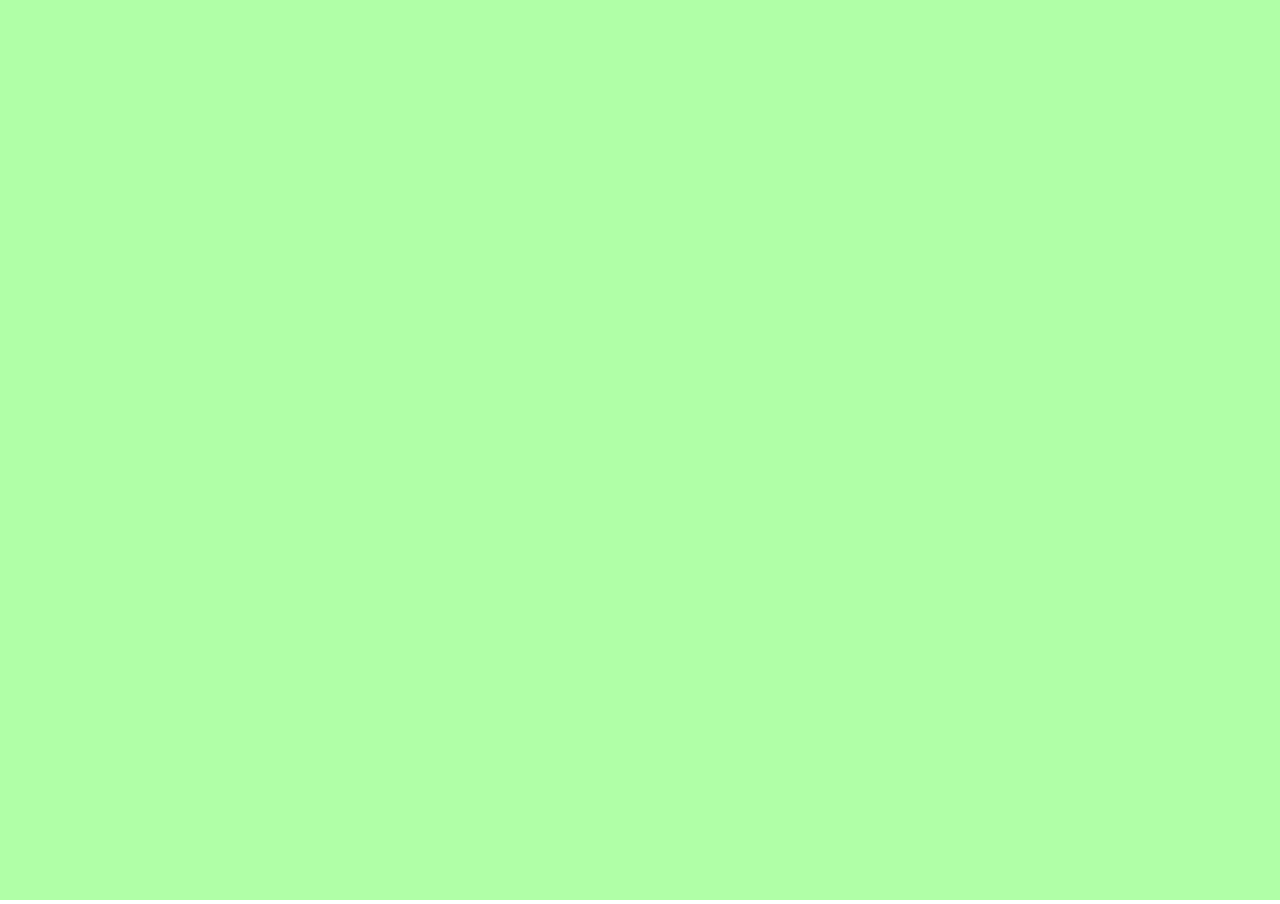
==== index.html @ 8eaa48c0 "Add initial HTML structure for main page" ====
<!DOCTYPE html>
<html lang="en">
<head>
    <meta charset="UTF-8">
    <meta name="viewport" content="width=device-width, initial-scale=1.0">
    <title>Main Page</title>
    <link rel="stylesheet" href="style.css">
</head>
<body>
    <div id="startcan" class="pgsize">
        <canvas id="startcanvas" width="100%" height="100%"></canvas>
    </div>
    <div id="main" class="pgsize">
    <h1>Happy Birthday Calvin!</h1>
    <p>If you think about it next year you will be 20 but for now your just 19</p>
    <script src="script.js" defer></script>
    </div>
</body>
</html>
---- style.css ----
body{
    font-family: Impact, Haettenschweiler, 'Arial Narrow Bold', sans-serif;
    text-align: center;
    margin: 0;
}
h1{
    display: block;
    color: white;
    text-shadow: 2px 2px 4px rgba(0, 0, 0, 0.5);
    text-transform: uppercase;
}
p{
    color:rgb(223, 255, 191);
}
#main{
    background-color: lightblue;
}
.pgsize{
    width: 100%;
    height: 100%;
    position: absolute;
}
canvas{
    top: 0;
    left: 0;
    width:100vw;
    height:100vh;


}
.bgred{
    
}
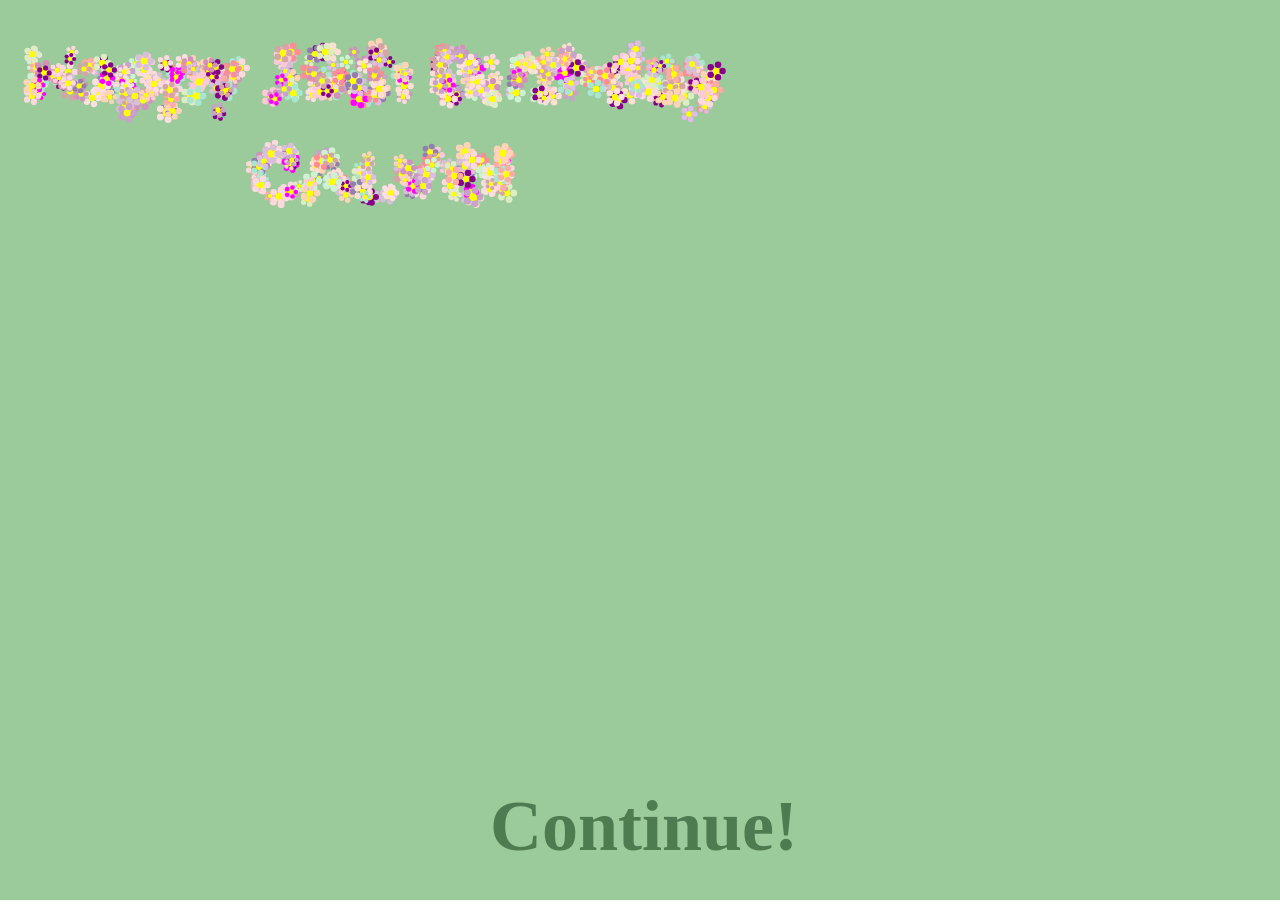
==== commit 41c5f837: "startup done" ====
--- a/index.html
+++ b/index.html
@@ -8,7 +8,7 @@
 </head>
 <body>
     <div id="startcan" class="pgsize">
-        <canvas id="startcanvas" width="100%" height="100%"></canvas>
+        <canvas id="startcanvas"></canvas>
     </div>
     <div id="main" class="pgsize">
     <h1>Happy Birthday Calvin!</h1>
--- a/style.css
+++ b/style.css
@@ -23,11 +23,11 @@
 canvas{
     top: 0;
     left: 0;
-    width:100vw;
-    height:100vh;
-
-
 }
 .bgred{
     
+}
+#startcanvas{
+    width: 100%;
+    height: 100%;
 }
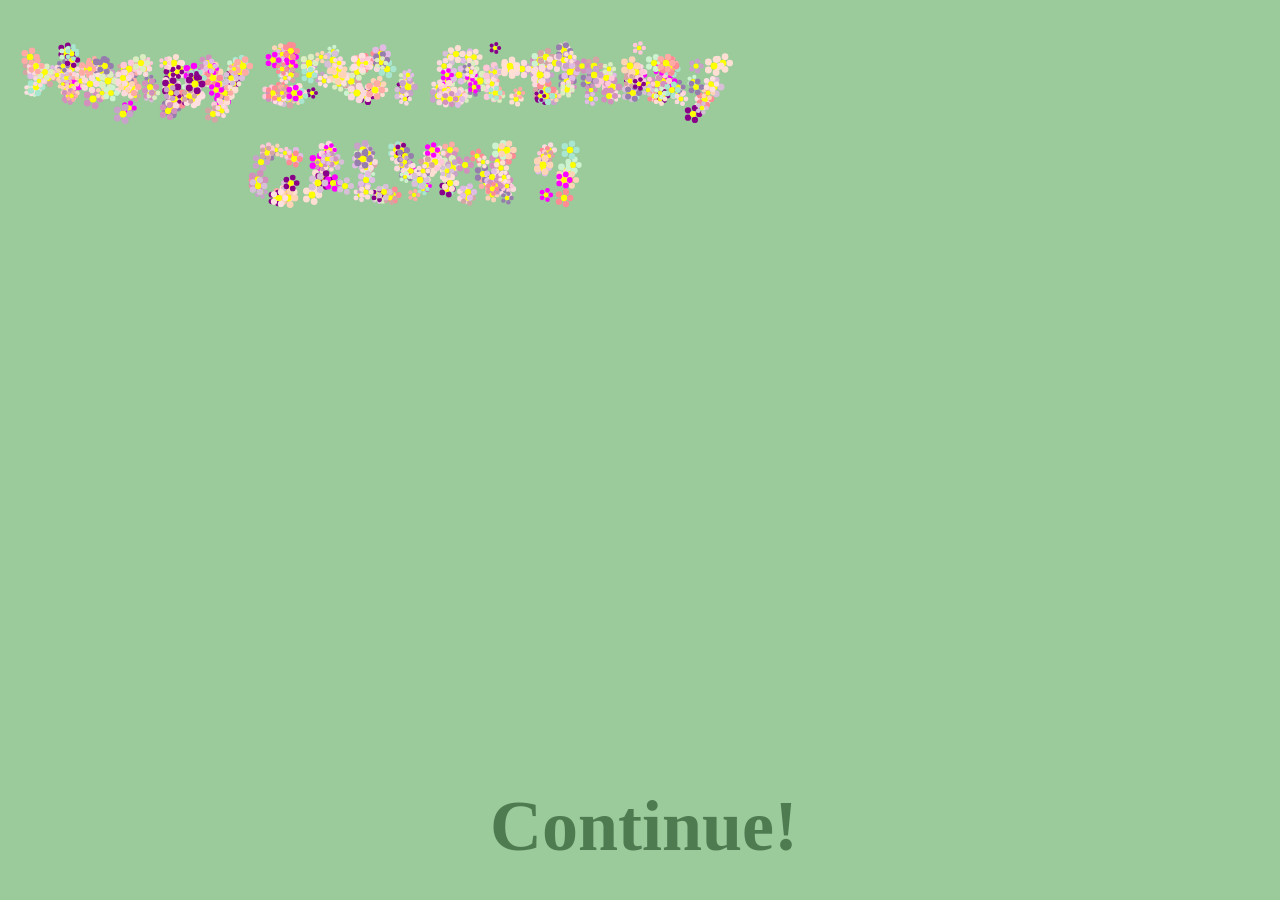
==== commit 4fb12e49: "done" ====
--- a/index.html
+++ b/index.html
@@ -5,15 +5,34 @@
     <meta name="viewport" content="width=device-width, initial-scale=1.0">
     <title>Main Page</title>
     <link rel="stylesheet" href="style.css">
+    <link rel="preconnect" href="https://fonts.googleapis.com">
+    <link rel="preconnect" href="https://fonts.gstatic.com" crossorigin>
+    <link href="https://fonts.googleapis.com/css2?family=Isometra&display=swap" rel="stylesheet">
 </head>
 <body>
     <div id="startcan" class="pgsize">
         <canvas id="startcanvas"></canvas>
     </div>
+    <div id="photo1con">
+        <img id="photo1" src="photos/img1.jpeg" alt="calvin + alex">
+    </div>
     <div id="main" class="pgsize">
-    <h1>Happy Birthday Calvin!</h1>
-    <p>If you think about it next year you will be 20 but for now your just 19</p>
-    <script src="script.js" defer></script>
+        <div id="header">
+            <h1 >Calvin</h1><h1 id="alextxt" class="gone">&nbsp;and Alex</h1>
+        </div>
+        <p id="caketext"></p>
+            <div id="cake">
+                <div id="candles">
+                </div>
+                <div id="top">
+                    <div class="iceing"></div>
+                </div>
+                <div id="bottom">
+                    <div class="iceing"></div>
+                </div>
+            </div>
+        <script src="Startup.js" defer></script>
+        <script src="Cake.js" defer></script>
     </div>
 </body>
 </html>
--- a/style.css
+++ b/style.css
@@ -1,19 +1,17 @@
 body{
-    font-family: Impact, Haettenschweiler, 'Arial Narrow Bold', sans-serif;
+    font-family: "Isometra", serif;
     text-align: center;
     margin: 0;
 }
 h1{
-    display: block;
-    color: white;
-    text-shadow: 2px 2px 4px rgba(0, 0, 0, 0.5);
-    text-transform: uppercase;
+    font-size: 5em;
+    color: black;
+    margin-bottom: 0;
 }
 p{
-    color:rgb(223, 255, 191);
 }
 #main{
-    background-color: lightblue;
+    background-color: #FFFFFF;
 }
 .pgsize{
     width: 100%;
@@ -30,4 +28,116 @@
 #startcanvas{
     width: 100%;
     height: 100%;
+}
+#cake{
+    display: flex;
+    width: 100vw;
+    height: 60vh;
+    flex-direction: column;
+    align-items: center;
+    transition: transform 2s;
+    cursor: url('lighter.png') 16 16, crosshair !important;
+}
+#top{
+    background-color: #f7f6ec;
+    height: 100px;
+    width: 250px;
+    border-radius: 20px 20px 0 0;
+}
+#bottom{
+    background-color: #f7f6ec;
+    height: 200px;
+    width: 400px;
+    border-radius: 20px 20px 20px 20px;
+}
+#candles{
+    display: flex;
+    justify-content: space-between;
+    width: 200px;
+    height: 60px;
+}
+.candle{
+    width: 10px;
+    height: 60px;
+    display: flex;
+    justify-content: flex-end;
+    flex-direction: column;
+    margin: auto;
+    margin-bottom: 0;
+    margin-top: 0;
+    
+}
+.flame{
+    width: 100%;
+    height: 20px;
+    background:radial-gradient(circle at 50% 70%, #fff6c9, #ffd24a 55%, #ff8a2a);
+    border-radius: 50% 50% 50% 50% / 65% 65% 35% 35%;
+    animation:flicker .35s ease-in-out infinite alternate;
+    transition: height 0.5s;
+}
+.shaft{
+    background-color: rgb(0, 155, 77);
+    border-radius: 3px 3px 0 0;
+    width: 100%;
+    height: 40px;
+}
+.iceing{
+    background-color: #f6ecf7;
+    height: 30%;
+    width: 100%;
+    border-radius: 20px 20px 0 0;
+}
+.unlit{
+    height: 0 !important;
+}
+
+@keyframes flicker{
+  from{transform:scale(1,1) rotate(-3deg)}
+    to  {transform:scale(.88,1.12) rotate(3deg) translate(0,-.5px)}
+}
+.slideleft{
+    transform: translateX(100vw);
+}
+#header{
+    display: flex;
+    margin-left:auto;
+    margin-right: auto;
+    width: fit-content;
+}
+#alextxt{
+    transition: all 2s;
+}
+.gone{
+    display: none;
+}
+
+#photo1con{
+    
+    left: 0;
+    z-index: 1;
+    transform: translateX(-200vw);
+    transition: all 2s;
+    height: 100vh;
+    width: 100vw;
+    position: absolute;
+}
+#photo1{
+    height: 100%;
+    width: 100%;
+    margin:auto;
+    object-fit: contain;
+}
+
+.slideright{
+    transform: translateX(0vw) !important;
+    transition: all 2s; 
+}
+.slidedown{
+    transform: translateY(100vw) !important;
+}
+#nineteen{
+    margin-top: auto;
+}
+*{
+    overflow: hidden;
 }
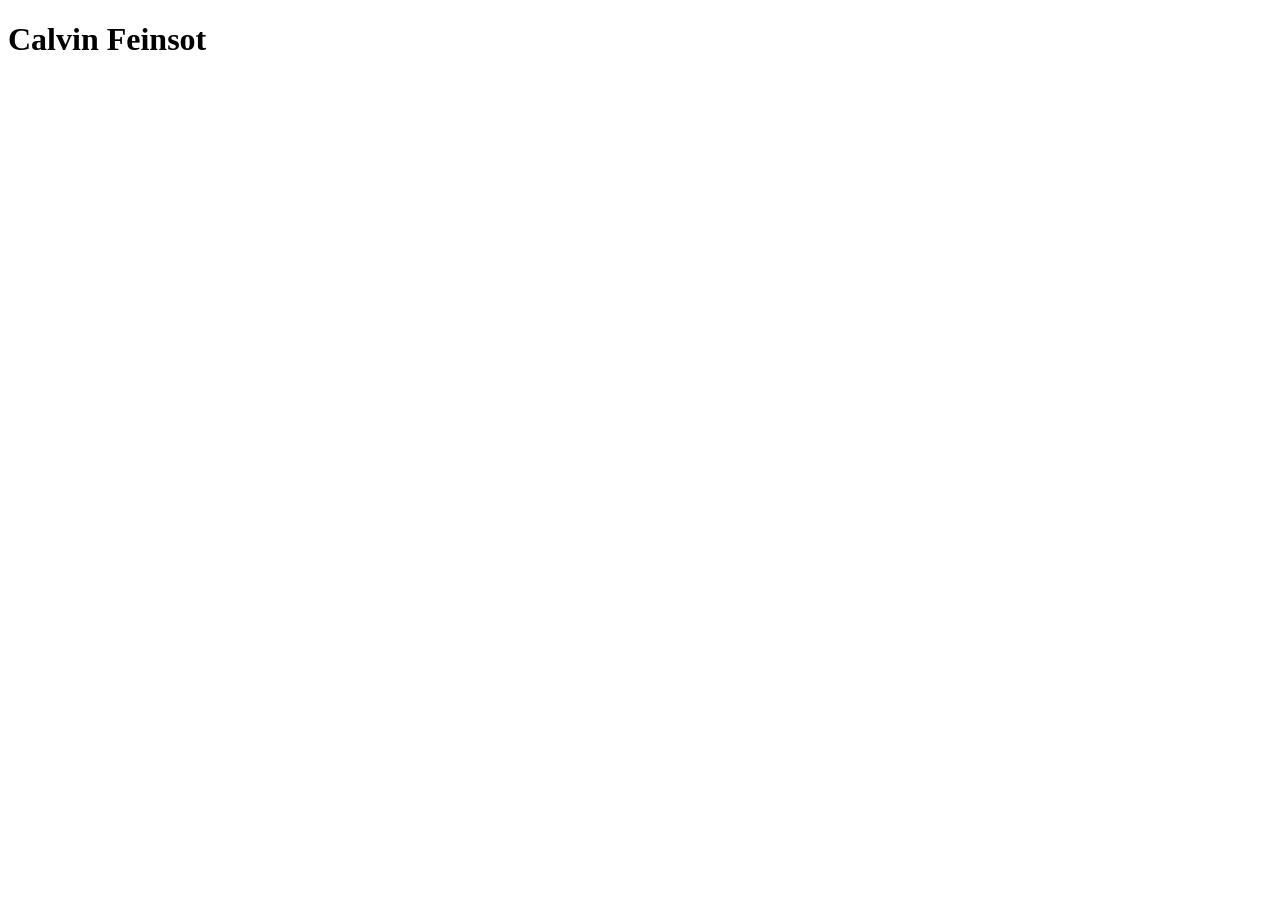
==== commit 9832fa52: "moving things" ====
--- a/index.html
+++ b/index.html
@@ -1,38 +1,16 @@
 <!DOCTYPE html>
 <html lang="en">
 <head>
-    <meta charset="UTF-8">
-    <meta name="viewport" content="width=device-width, initial-scale=1.0">
-    <title>Main Page</title>
-    <link rel="stylesheet" href="style.css">
-    <link rel="preconnect" href="https://fonts.googleapis.com">
-    <link rel="preconnect" href="https://fonts.gstatic.com" crossorigin>
-    <link href="https://fonts.googleapis.com/css2?family=Isometra&display=swap" rel="stylesheet">
+	<meta charset="UTF-8">
+	<meta name="viewport" content="width=device-width, initial-scale=1.0">
+	<title>Document</title>
 </head>
 <body>
-    <div id="startcan" class="pgsize">
-        <canvas id="startcanvas"></canvas>
-    </div>
-    <div id="photo1con">
-        <img id="photo1" src="photos/img1.jpeg" alt="calvin + alex">
-    </div>
-    <div id="main" class="pgsize">
-        <div id="header">
-            <h1 >Calvin</h1><h1 id="alextxt" class="gone">&nbsp;and Alex</h1>
+    <header>
+        <div>
+            <h1 id="name"> Calvin Feinsot</h1>
         </div>
-        <p id="caketext"></p>
-            <div id="cake">
-                <div id="candles">
-                </div>
-                <div id="top">
-                    <div class="iceing"></div>
-                </div>
-                <div id="bottom">
-                    <div class="iceing"></div>
-                </div>
-            </div>
-        <script src="Startup.js" defer></script>
-        <script src="Cake.js" defer></script>
-    </div>
+    </header>
+
 </body>
 </html>
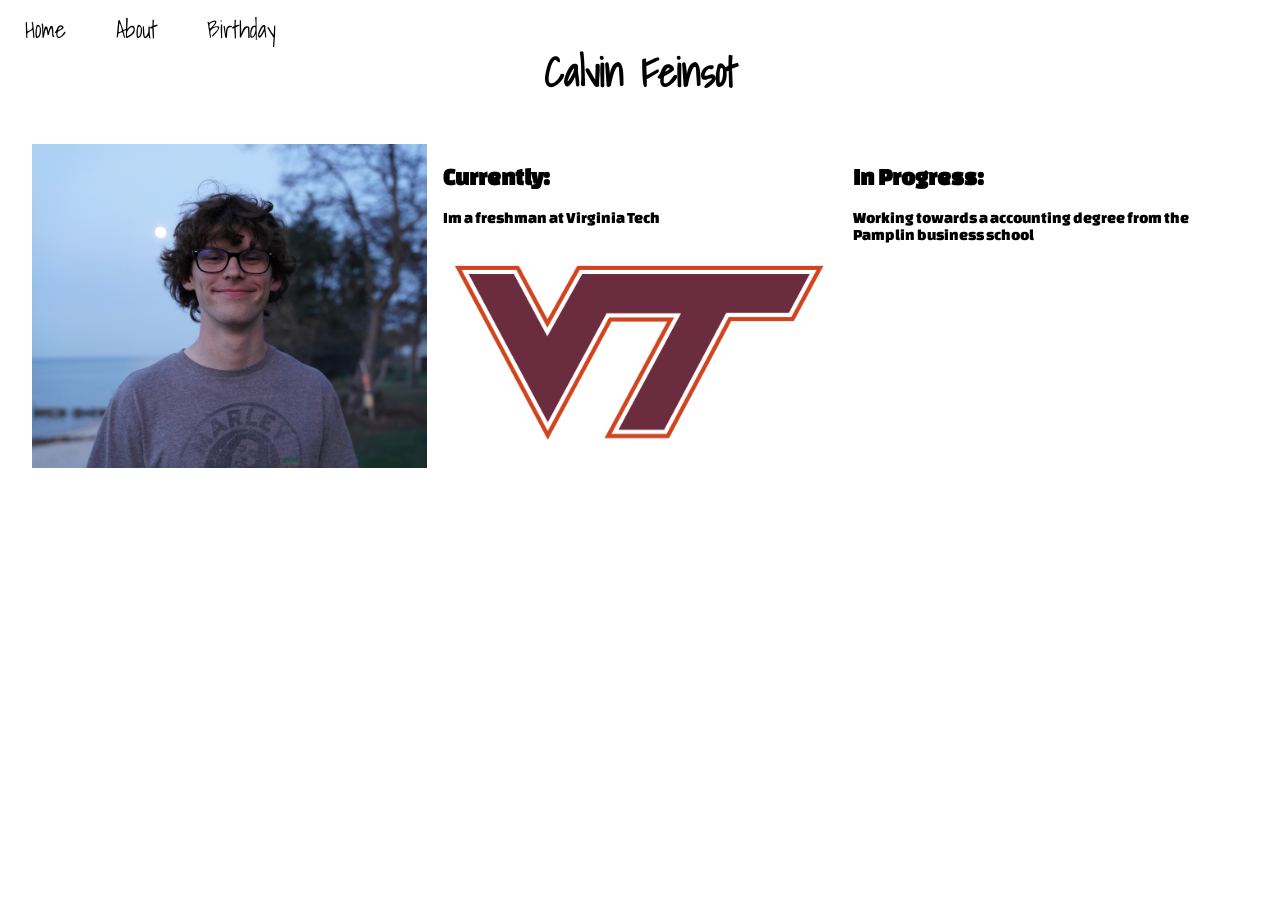
==== commit a235c678: "about me" ====
--- a/index.html
+++ b/index.html
@@ -1,16 +1,42 @@
 <!DOCTYPE html>
 <html lang="en">
 <head>
+    <link rel="preconnect" href="https://fonts.googleapis.com">
+    <link rel="preconnect" href="https://fonts.gstatic.com" crossorigin>
+    <link href="https://fonts.googleapis.com/css2?family=Changa+One:ital@0;1&family=Shadows+Into+Light&display=swap" rel="stylesheet">
 	<meta charset="UTF-8">
 	<meta name="viewport" content="width=device-width, initial-scale=1.0">
-	<title>Document</title>
+    <link rel="stylesheet" href="style.css">
+	<title>Calvin Feinsot</title>
 </head>
 <body>
+    <div id="toolbar">
+        <ul>
+            <li><a href="index.html">Home</a></li>
+            <li><a href="about.html">About</a></li>
+            <li><a href="Birthday/index.html">Birthday</a></li>
+    </div>
     <header>
-        <div>
-            <h1 id="name"> Calvin Feinsot</h1>
+        <div id="test">
+            <h1 id="name"> <P>Calvin Feinsot</P></h1>
         </div>
     </header>
+    <div id="con1">
+        <div>
+            <img style="width: 100%; height: 100%; object-fit: contain; object-position: top;" src="Picture/Headshot.JPG" alt="Calvin Feinsot">
+        </div>  
+        <div>
+            <h2>Currently:</h2>
+            <p>Im a freshman at Virginia Tech</p>
+            <img style="width: 100%; height: 100%; object-fit: contain; object-position: top;" src="Picture/VT.png" alt="Virginia Tech Logo">
+        </div>
+        <div>
+            <h2>In Progress:</h2>
+            <p>Working towards a accounting degree from the Pamplin business school </p>
+        </div>
+        <div>
 
+        </div>
+    </div>
 </body>
 </html>
--- a/style.css
+++ b/style.css
@@ -0,0 +1,66 @@
+body{
+    font-weight: 400;
+    font-style: normal;
+    margin: 0;
+    padding: 0;
+}
+#name{
+    font-family: "Shadows Into Light", cursive;
+    margin: auto;
+    max-width: fit-content;
+    font-size: 2.5em;
+    transition: all 1s;
+}
+#name:hover{
+    text-shadow: 10px 10px 0px #888888;
+    font-size: 5em;
+}
+#toolbar{
+    font-family: "Shadows Into Light", cursive;
+    position: fixed;
+    top: 0;
+    left: 0;
+    margin-top: 10px;
+    width: 100vw;
+    font-size: 1.5em;
+}
+#toolbar>ul{
+    margin: 0;
+    padding: 0;
+    list-style-type: none;
+}
+#toolbar>ul:hover{
+    margin: 0;
+    padding: 0;
+    list-style-type: none;
+}
+#toolbar>ul, #toolbar>ul>li {
+    float: left;
+    transition: all 1s;
+}
+#toolbar>ul>li:hover {
+  font-size: 1.7em;
+}
+#toolbar>ul>li>a{
+    margin:25px;
+    text-decoration: none;
+    color: inherit;
+    
+}
+#toolbar>ul>li>a:hover{
+    text-decoration: underline;
+    color: rgb(136, 102, 136);
+}
+#con1{
+    font-family: "Changa One", sans-serif;
+    width: 95vw;
+    height: 60vh;
+    margin: 2.5vw;
+    display: grid;
+    display: grid;
+    grid-template-columns: 1fr 1fr 1fr;
+    grid-template-rows: 5fr 1fr;
+    gap: 16px;
+    overflow: hidden;
+}
+
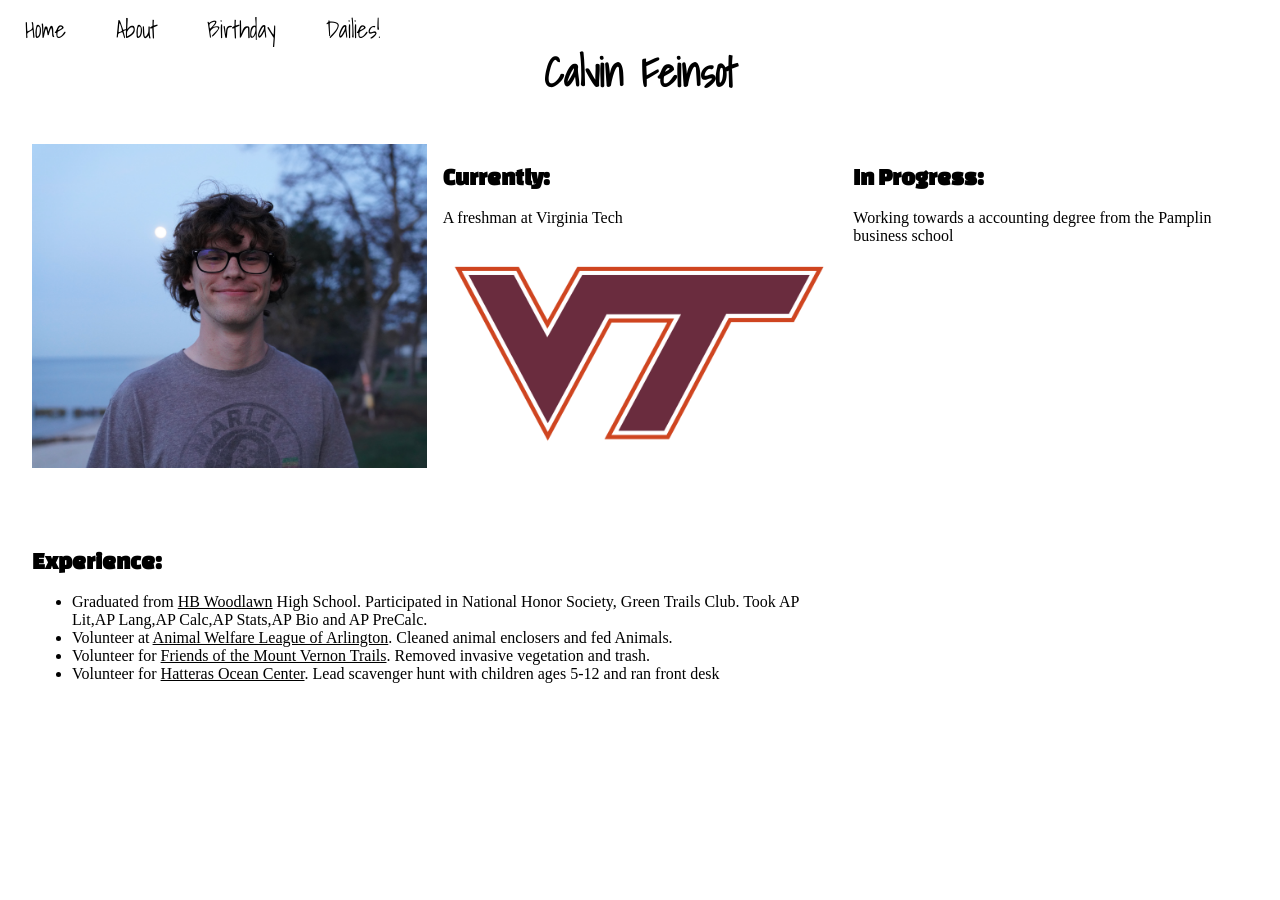
==== commit 99215977: "wokring build kinda" ====
--- a/index.html
+++ b/index.html
@@ -13,12 +13,13 @@
     <div id="toolbar">
         <ul>
             <li><a href="index.html">Home</a></li>
-            <li><a href="about.html">About</a></li>
+            <li><a href="index.html">About</a></li>
             <li><a href="Birthday/index.html">Birthday</a></li>
+            <li><a href="Daily/index.html">Dailies!</a></li>
     </div>
     <header>
         <div id="test">
-            <h1 id="name"> <P>Calvin Feinsot</P></h1>
+            <h1 class="head"> <P>Calvin Feinsot</P></h1>
         </div>
     </header>
     <div id="con1">
@@ -27,15 +28,21 @@
         </div>  
         <div>
             <h2>Currently:</h2>
-            <p>Im a freshman at Virginia Tech</p>
+            <p class="thinfont">A freshman at Virginia Tech</p>
             <img style="width: 100%; height: 100%; object-fit: contain; object-position: top;" src="Picture/VT.png" alt="Virginia Tech Logo">
         </div>
         <div>
             <h2>In Progress:</h2>
-            <p>Working towards a accounting degree from the Pamplin business school </p>
+            <p class="thinfont">Working towards a accounting degree from the Pamplin business school </p>
         </div>
-        <div>
-
+        <div style="grid-column: 1/3;">
+            <h2>Experience:</h2>
+            <ul class="thinfont">
+            <li>Graduated from <a href="https://hbwoodlawn.apsva.us/">HB Woodlawn</a> High School. Participated in National Honor Society, Green Trails Club. Took AP Lit,AP Lang,AP Calc,AP Stats,AP Bio and AP PreCalc.</li>
+            <li>Volunteer at <a href="https://www.awla.org/">Animal Welfare League of Arlington</a>. Cleaned animal enclosers and fed Animals.</li>
+            <li>Volunteer for <a href="https://mountvernontrail.org/">Friends of the Mount Vernon Trails</a>. Removed invasive vegetation and trash.</li>
+            <li>Volunteer for <a href="https://www.hioceancenter.org/">Hatteras Ocean Center</a>. Lead scavenger hunt with children ages 5-12 and ran front desk </li>
+            </ul>
         </div>
     </div>
 </body>
--- a/style.css
+++ b/style.css
@@ -4,14 +4,14 @@
     margin: 0;
     padding: 0;
 }
-#name{
+.head{
     font-family: "Shadows Into Light", cursive;
     margin: auto;
     max-width: fit-content;
     font-size: 2.5em;
     transition: all 1s;
 }
-#name:hover{
+.head:hover{
     text-shadow: 10px 10px 0px #888888;
     font-size: 5em;
 }
@@ -49,18 +49,23 @@
 }
 #toolbar>ul>li>a:hover{
     text-decoration: underline;
-    color: rgb(136, 102, 136);
+    color: #6a0000;
 }
 #con1{
     font-family: "Changa One", sans-serif;
     width: 95vw;
-    height: 60vh;
+    height: 70vh;
     margin: 2.5vw;
     display: grid;
     display: grid;
     grid-template-columns: 1fr 1fr 1fr;
-    grid-template-rows: 5fr 1fr;
+    grid-template-rows: 3fr 2fr;
     gap: 16px;
     overflow: hidden;
 }
-
+.thinfont{
+    font-family: 'Times New Roman', Times, serif;
+}
+.thinfont>li>a{
+    color: inherit;
+}
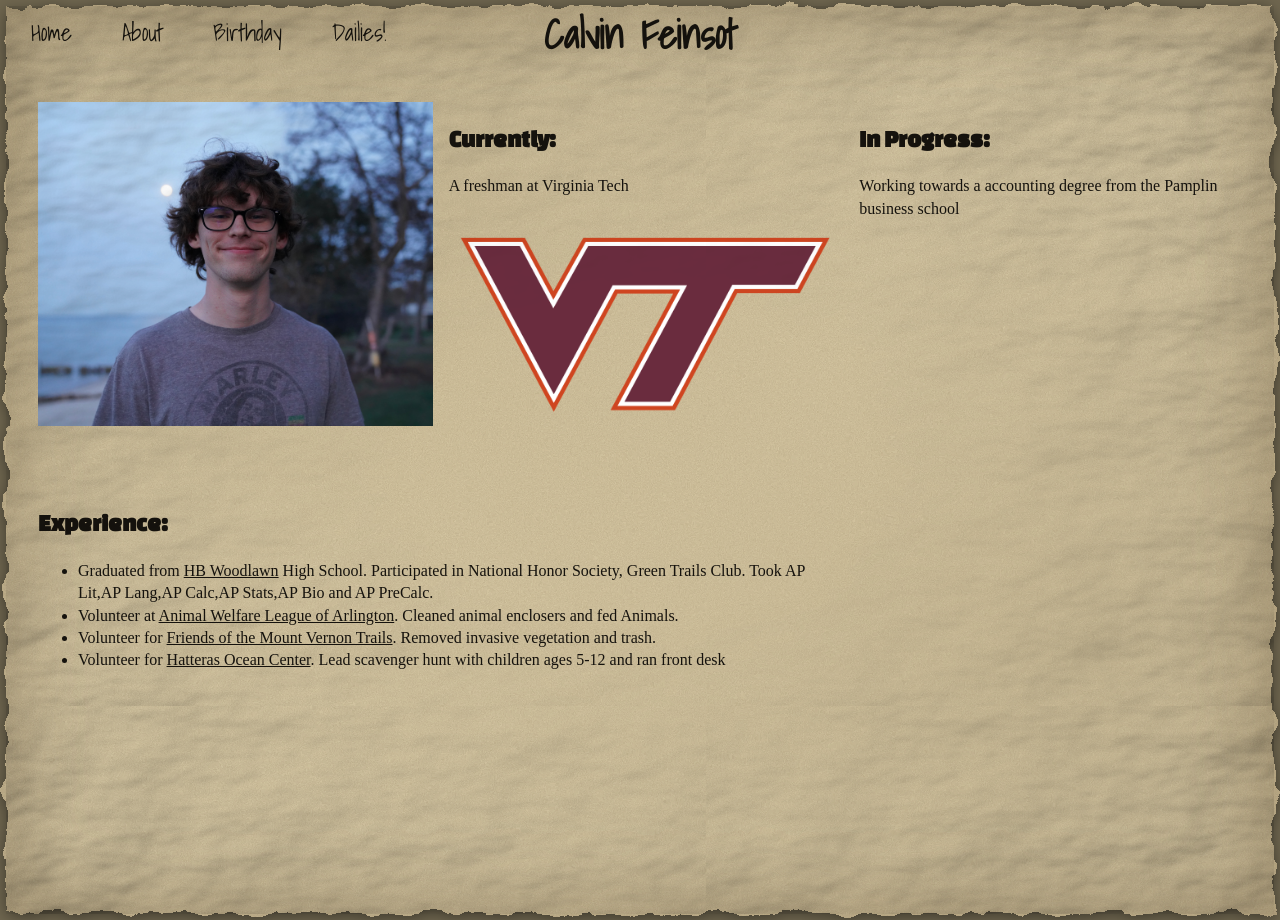
==== commit 9e2396a2: "news paper" ====
--- a/index.html
+++ b/index.html
@@ -1,13 +1,16 @@
 <!DOCTYPE html>
 <html lang="en">
 <head>
+    <link href="https://fonts.googleapis.com/css2?family=Old+Standard+TT:ital,wght@0,400;0,700;1,400&family=Playfair+Display:ital,wght@0,900;1,900&display=swap" rel="stylesheet">
     <link rel="preconnect" href="https://fonts.googleapis.com">
     <link rel="preconnect" href="https://fonts.gstatic.com" crossorigin>
     <link href="https://fonts.googleapis.com/css2?family=Changa+One:ital@0;1&family=Shadows+Into+Light&display=swap" rel="stylesheet">
 	<meta charset="UTF-8">
 	<meta name="viewport" content="width=device-width, initial-scale=1.0">
     <link rel="stylesheet" href="style.css">
+    <link rel="stylesheet" href="Paper.css">
 	<title>Calvin Feinsot</title>
+    <link rel="icon" type="image/JPG" href="Picture/Headshot.JPG">
 </head>
 <body>
     <div id="toolbar">
--- a/style.css
+++ b/style.css
@@ -17,12 +17,13 @@
 }
 #toolbar{
     font-family: "Shadows Into Light", cursive;
-    position: fixed;
+    position: absolute;
     top: 0;
     left: 0;
     margin-top: 10px;
     width: 100vw;
     font-size: 1.5em;
+    /* border-bottom: black 1px solid; */
 }
 #toolbar>ul{
     margin: 0;
@@ -68,4 +69,4 @@
 }
 .thinfont>li>a{
     color: inherit;
-}+}
--- a/Paper.css
+++ b/Paper.css
@@ -0,0 +1,62 @@
+/* Old newsprint look: paper, wrinkles, rough edges and type. Works on any page.
+   Put this in <head> first:
+   <link href="https://fonts.googleapis.com/css2?family=Old+Standard+TT:ital,wght@0,400;0,700;1,400&family=Playfair+Display:ital,wght@0,900;1,900&display=swap" rel="stylesheet">
+*/
+
+:root {
+  --paper: #d9cba7;
+  --ink: #15120d;
+  --desk: #6f664f;  
+  --gap: 6px; 
+}
+
+html { background: var(--desk); }
+
+.head>p{
+    margin-top: 0;
+}
+
+body {
+  position: relative;
+  /* isolation: isolate; */
+  margin: var(--gap);
+  min-height: calc(100vh - 2 * var(--gap) + 20px);
+  color: var(--ink);
+  font-size: 1rem;
+  line-height: 1.4;
+}
+
+/* the sheet itself: grain + stains + browned edges, torn by a displacement filter */
+body::before {
+  content: "";
+  position: absolute; inset: 0; z-index: -1;
+  background:
+    url("data:image/svg+xml;utf8,<svg xmlns='http://www.w3.org/2000/svg' width='300' height='300'><filter id='n'><feTurbulence type='fractalNoise' baseFrequency='.8' numOctaves='3' stitchTiles='stitch'/><feColorMatrix values='0 0 0 0 .35  0 0 0 0 .27  0 0 0 0 .15  0 0 0 .4 0'/></filter><rect width='100%' height='100%' filter='url(%23n)'/></svg>"),
+    radial-gradient(ellipse at 20% 15%, rgba(140, 120, 80, .16), transparent 45%),
+    radial-gradient(ellipse at 85% 70%, rgba(140, 120, 80, .14), transparent 50%),
+    var(--paper);
+  box-shadow: inset 0 0 90px rgba(90, 70, 40, .4);
+  filter: url("data:image/svg+xml;utf8,<svg xmlns='http://www.w3.org/2000/svg'><filter id='r' x='-5%25' y='-5%25' width='110%25' height='110%25'><feTurbulence type='fractalNoise' baseFrequency='.035' numOctaves='5' seed='3' result='n'/><feDisplacementMap in='SourceGraphic' in2='n' scale='16' xChannelSelector='R' yChannelSelector='G'/></filter></svg>#r") drop-shadow(0 3px 8px rgba(0, 0, 0, .45));
+}
+
+/* wrinkles: lit noise, multiplied onto the paper and masked to the edges */
+body::after {
+  content: "";
+  position: absolute; inset: 0; z-index: 10; pointer-events: none;
+  background: url("data:image/svg+xml;utf8,<svg xmlns='http://www.w3.org/2000/svg' width='700' height='700'><filter id='w'><feTurbulence type='fractalNoise' baseFrequency='.007 .014' numOctaves='4' seed='7' stitchTiles='stitch' result='t'/><feDiffuseLighting in='t' lighting-color='%23ffffff' surfaceScale='10'><feDistantLight azimuth='40' elevation='55'/></feDiffuseLighting></filter><rect width='100%' height='100%' filter='url(%23w)'/></svg>") 0 0 / 700px 700px;
+  mix-blend-mode: multiply;
+  opacity: 1; /* wrinkle strength */
+  -webkit-mask-image: radial-gradient(ellipse at center, transparent 25%, #000 90%);
+  mask-image: radial-gradient(ellipse at center, transparent 25%, #000 90%);
+}
+
+/* img {
+  max-width: 100%;
+  height: auto;
+  filter: grayscale(1) contrast(1.1) sepia(.2);
+  mix-blend-mode: multiply;
+} */
+/* @media (max-width: 700px) {
+  :root { --gap: 10px; }
+  body { padding: 1rem; }
+} */
